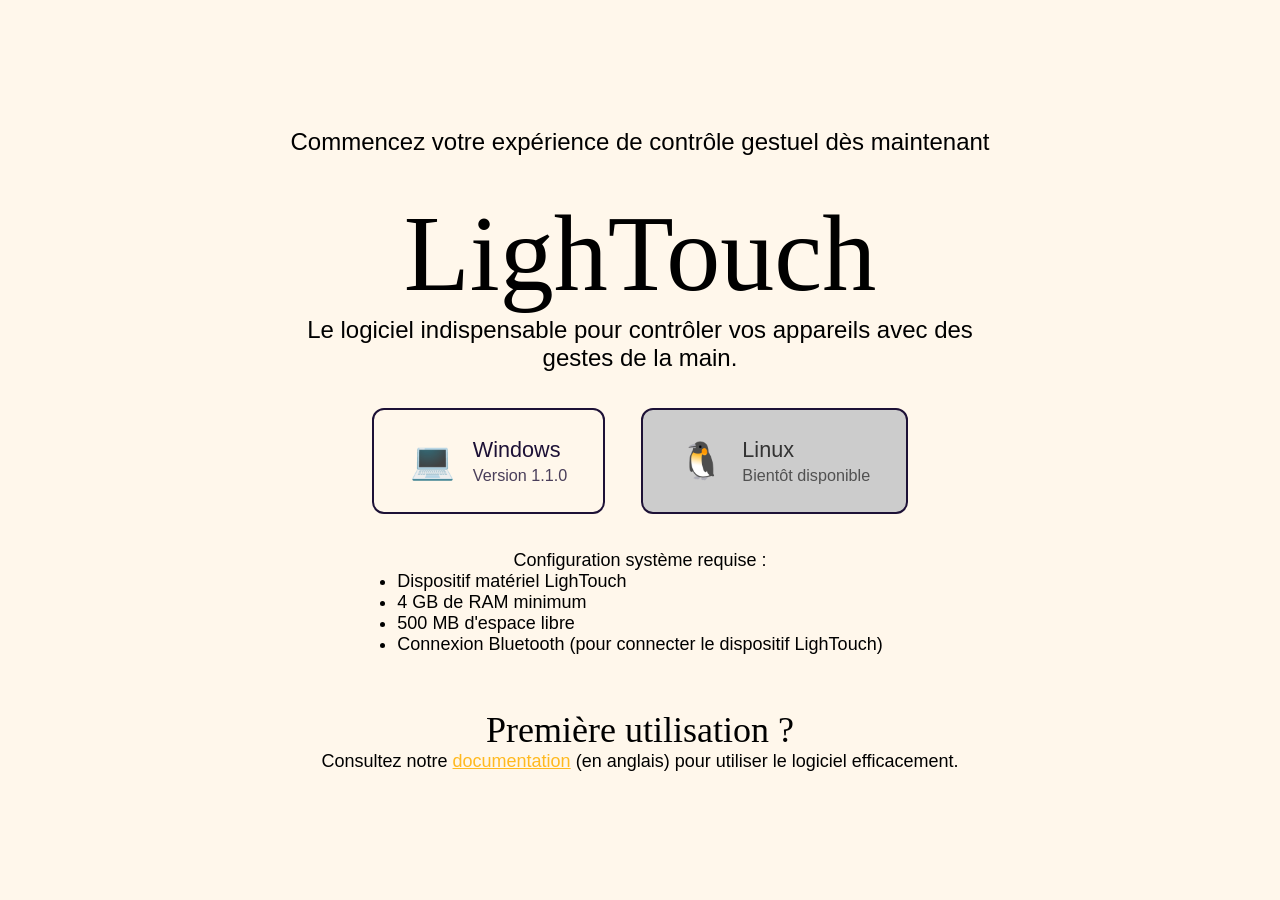
==== software/index.html @ 789bf3b9 "Add downloading page" ====
<!DOCTYPE html>
<html lang="fr">

<head>
    <meta charset="UTF-8" />
    <title>LighTouch - Téléchargement</title>
    <meta name="viewport" content="width=device-width,initial-scale=1" />
    <meta name="description" content="Téléchargez le logiciel LighTouch pour commencer à contrôler vos appareils avec des gestes de la main" />
    <link rel="icon" href="../img/favicon.ico">
    <link rel="stylesheet" href="../style.css" />
    <script defer src="./download.js"></script>
</head>

<body>
    <div class="home-title">
        <div style="margin-top: 2rem; text-align: center;">
            <p style="font-size: x-large;">
                Commencez votre expérience de contrôle gestuel dès maintenant
            </p>
            
            <div class="download-section">
                <h2>LighTouch</h2>
                <p>
                    Le logiciel indispensable pour contrôler vos appareils avec des gestes de la main.
                </p>
                
                <div class="download-buttons">
                    <a href="#" class="download-btn windows" onclick="downloadForPlatform('windows')">
                        <div class="download-icon">💻</div>
                        <div class="download-text">
                            <strong>Windows</strong>
                            <span>Version 1.1.0</span>
                        </div>
                    </a>
                    
                    <a href="#" class="download-btn-disabled linux">
                        <div class="download-icon">🐧</div>
                        <div class="download-text">
                            <strong>Linux</strong>
                            <span>Bientôt disponible</span>
                        </div>
                    </a>
                </div>
                
                <div style="margin-top: 2rem;">
                    <p style="font-size: large;">
                        <strong>Configuration système requise :</strong>
                    </p>
                    <ul style="text-align: left; display: inline-block; font-size: large;">
                        <li>Dispositif matériel LighTouch</li>
                        <li>4 GB de RAM minimum</li>
                        <li>500 MB d'espace libre</li>
                        <li>Connexion Bluetooth (pour connecter le dispositif LighTouch)</li>
                    </ul>
                </div>
                
                <div style="margin-top: 3rem;">
                    <h3>Première utilisation ?</h3>
                    <p style="font-size: large;">
                        Consultez notre <a href="docs.html" style="color: var(--secondary-color); text-decoration: underline; font-size: large;">documentation</a> 
                        (en anglais) pour utiliser le logiciel efficacement.
                    </p>
                </div>
            </div>
        </div>
    </div>

    <style>
        :root {
            --text-color: #333;
            --disabled-color: #ccc;
        }

        .download-section {
            max-width: 800px;
            margin: 0 auto;
            padding: 2rem;
        }
        
        .download-buttons {
            display: flex;
            gap: 2rem;
            justify-content: center;
            flex-wrap: wrap;
            margin: 2rem 0;
        }
        
        .download-btn {
            display: flex;
            align-items: center;
            gap: 1rem;
            padding: 1.5rem 2rem;
            background-color: var(--background-color);
            border: 2px solid var(--primary-color);
            border-radius: 12px;
            text-decoration: none;
            color: var(--primary-color);
            transition: all 0.3s ease;
            min-width: 200px;
        }

        .download-btn-disabled {
            display: flex;
            align-items: center;
            gap: 1rem;
            padding: 1.5rem 2rem;
            border: 2px solid var(--primary-color);
            border-radius: 12px;
            text-decoration: none;
            background-color: var(--disabled-color);
            color: var(--text-color);
            cursor: not-allowed;
            pointer-events: none;
        }
        
        .download-btn:hover {
            background-color: var(--primary-color);
            color: var(--background-color);
            transform: translateY(-2px);
            box-shadow: 0 4px 12px rgba(29, 17, 54, 0.3);
        }

        .download-btn-disabled:hover {
            background-color: var(--disabled-color);
            color: var(--text-color);
            transform: none;
            box-shadow: none;
        }
        
        .download-icon {
            font-size: 2rem;
        }
        
        .download-text {
            display: flex;
            flex-direction: column;
            text-align: left;
        }
        
        .download-text strong {
            font-size: 1.2rem;
            margin-bottom: 0.2rem;
        }
        
        .download-text span {
            font-size: 0.9rem;
            opacity: 0.8;
        }
        
        @media screen and (max-width: 768px) {
            .download-buttons {
                flex-direction: column;
                align-items: center;
            }
            
            .download-btn {
                width: 100%;
                max-width: 300px;
            }
        }
    </style>

    <script>
        function downloadForPlatform(platform) {
            // Ici vous pouvez ajouter la logique de téléchargement
            // Pour l'instant, on affiche juste une alerte
            const platformNames = {
                'windows': 'Windows',
                'macos': 'macOS', 
                'linux': 'Linux'
            };
            
            alert(`Téléchargement de LighTouch pour ${platformNames[platform]} en cours...`);
            
            // Exemple d'URL de téléchargement - à remplacer par vos vrais liens
            const downloadUrls = {
                'windows': 'https://github.com/LighTouchOrg/releases/download/v1.0.0/lightouch-windows.exe',
                'macos': 'https://github.com/LighTouchOrg/releases/download/v1.0.0/lightouch-macos.dmg',
                'linux': 'https://github.com/LighTouchOrg/releases/download/v1.0.0/lightouch-linux.AppImage'
            };
            
            // Rediriger vers le téléchargement
            // window.location.href = downloadUrls[platform];
        }
    </script>
</body>

</html>
---- style.css ----
/* set variables for the theme */
:root {
    --primary-color: #1d1136;
    --primary-color-light: #301d55;
    --secondary-color: #ffb920;
    --background-color: #fff7eb;
    --font-family: 'Tahoma', sans-serif;
}

html {
    height: 100%;
    scrollbar-width: none;
    -ms-overflow-style: none;
}

html::-webkit-scrollbar {
    display: none;
}

* {
    margin: 0;
    padding: 0;
    box-sizing: border-box;
    font-size: large;
    font-weight: 400;
    font-family: 'Tahoma', sans-serif;
}


h1, h2, h3, h4, h5, h6 {
    font-family: 'Times New Roman', Times, serif;
}

h1 {
    font-size: 10rem;
}

h2 {
    font-size: 6rem;
}

h3 {
    font-size: 2rem;
}

img {
    opacity: 0.9;
}

@media screen and (max-width: 1024px) {
    h1 {
        font-size: 8rem;
    }
    h2 {
        font-size: 4rem;
    }

    h3 {
        font-size: 1rem;
    }
}

body {
    height: 100vh;
    width: 100%;
    background-color: #fff7eb;
    overflow-y: scroll;
    scrollbar-width: none;
    -ms-overflow-style: none;
    ::-webkit-scrollbar {
        display: none;
    }
}

p,
p a {
    font-size: x-large;
}

#navbar {
    height: 6%;
    width: 100%;
    padding: .5rem;
    background-color: #e6a733;
}

ul {
    height: 100%;
    display: flex;
    justify-content: space-evenly;
    flex-direction: row;
    align-items: center;
}

a {
    text-decoration: none;
}

input {
    border-radius: 0;
    outline: none;
    border: none;
    padding-bottom: 1px;
    border-bottom: 1px solid var(--primary-color);
    background-color: transparent;
}

.home-title {
    height: 100%;
    width: 100%;
    display: flex;
    flex-direction: column;
    justify-content: center;
    align-items: center;
}

.home-title-animation {
    display: flex;
    flex-direction: row;
    justify-content: center;
    align-items: center;
    font-family: 'Times New Roman', Times, serif;
    color: transparent;
    -webkit-text-stroke: 3px var(--primary-color);
    transform: translateY(-4rem);
    opacity: 0;
    animation: drop 1s forwards;

    margin-bottom: 2rem;
}

.home-title-animation span {
    font-size: 10rem;
    font-family: 'Times New Roman', Times, serif;
    color: transparent;
    transform: translateY(-4rem);
    opacity: 0;
    animation: drop 1s forwards;
}

@media screen and (max-width: 1024px) {
    .home-title-animation, .home-title-animation span {
        font-size: 18vw;
    }
}

@keyframes drop {
    to {
        transform: translateY(0);
        opacity: 1;
    }
}

.hidden {
    visibility: hidden;
    opacity: 0;
    transform: translateX(-10rem);
    transition: visibility 0.6s ease-out, opacity 0.6s ease-out, transform 0.6s ease-out;
}

.visible {
    visibility: visible;
    opacity: 1;
    transform: translateX(0);
    transition: visibility 0.6s ease-out, opacity 0.6s ease-out, transform 0.6s ease-out;
}

.home-title-buttons {
    display: flex;
    flex-direction: row;
    justify-content: center;
    align-items: center;
    gap: 1.5rem;
}

@media screen and (max-width: 1024px) {
    .home-title-buttons {
        flex-direction: column;
    }
}

.home-title-btn {
    height: auto;
    width: fit-content;
    border: 1px solid var(--primary-color);
    padding: .5rem 1.5rem;
    border-radius: 10px;
    background-color: transparent;
    font-size: x-large;
    color: var(--primary-color);
    cursor: pointer;
}

.home-title-btn:hover,
.home-title-btn:focus {
    box-shadow: inset 15rem 0 0 0 #301d55;
    color: #fff;
    border: 1px solid #301d55;
    transition: box-shadow 0.3s linear, color 0.3s linear, border 0.3s linear;
}

.submit-btn {
    height: auto;
    width: fit-content;
    border: 1px solid var(--primary-color);
    padding: .3rem .5rem;
    border-radius: 10px;
    background-color: transparent;
    font-size: large;
    color: var(--primary-color);
    cursor: pointer;
}

.submit-btn:hover,
.submit-btn:focus {
    box-shadow: inset 15rem 0 0 0 #301d55;
    color: #fff;
    border: 1px solid #301d55;
    transition: box-shadow 0.3s linear, color 0.3s linear, border 0.3s linear;
}

.arrow {
    position: fixed;
    z-index: 1000;
    width: 88px;
    height: 88px;
    bottom: calc(10% - 44px);
    right: calc(6% - 44px);
    padding: 22px 24px;
    border-radius: 50%;
    cursor: pointer;
    opacity: 1;
    transition: visibility 0.6s ease-out, opacity 0.5s ease-in-out, transform 0.5s ease-in-out;
}

.arrow-hidden {
    opacity: 0;
    cursor: default;
    visibility: hidden;
}

.arrow-turned {
    transform: rotate(180deg);
}

@media screen and (max-width: 1024px) {
    .arrow {
        bottom: 0;
        right: 0;
        left: auto;
    }
}

#project-description {
    color: var(--primary-color);
    display: flex;
    flex-direction: column;
    align-items: unset;
    text-align: center;
    width: 100%;
    text-wrap: balance;
    gap: .5rem;
}


.horizontal-section {
    height: 100vh;
    display: flex;
    padding: 3rem 8rem;
    flex-direction: row;
    justify-content: space-around;
    align-items: center;
    text-align: left;
}

.vertical-section {
    height: 100vh;
    display: flex;
    padding: 3rem 8rem;
    flex-direction: column;
    justify-content: center;
    align-items: center;
    text-align: center;
}

.vertical-section p {
    margin-top: 1rem;
    text-wrap: balance;
    text-wrap: pretty; /* Not supported in all browsers */
}

@media screen and (max-width: 1024px) {
    img {
        display: none;
    }

    .vertical-section,
    .horizontal-section {
        padding: 3rem 2rem;
    }
}

* .text-animation {
    transform: translateY(-4rem);
    animation: drop 2s forwards;
}

.person-table {
    border-collapse: separate;
    border-spacing: 2em 1em;
}

.social-table {
    margin-top: 2rem;
    display: flex;
    flex-direction: row;
    justify-content: space-around;
    align-items: center;
    gap: 1.5rem;
}

@media screen and (max-width: 1024px) {
    .social-table {
        flex-direction: column;
    }
}

.social-table a {
    display: flex;
    flex-direction: column;
    justify-content: center;
    align-items: center;
    gap: .5rem;
}
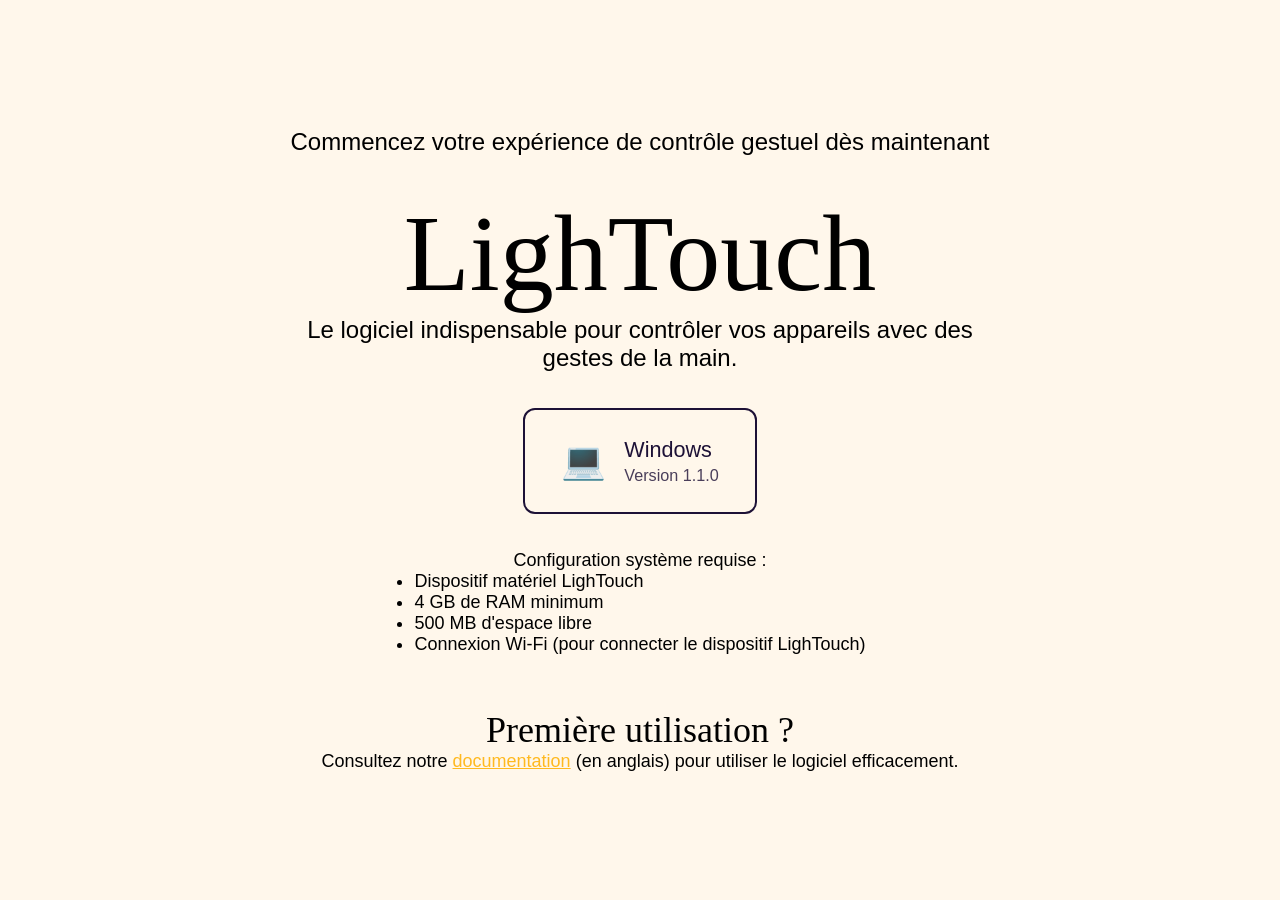
==== commit 002a1b1f: "[+] Change the exe file for the download and comment the linux button" ====
--- a/software/index.html
+++ b/software/index.html
@@ -17,13 +17,13 @@
             <p style="font-size: x-large;">
                 Commencez votre expérience de contrôle gestuel dès maintenant
             </p>
-            
+
             <div class="download-section">
                 <h2>LighTouch</h2>
                 <p>
                     Le logiciel indispensable pour contrôler vos appareils avec des gestes de la main.
                 </p>
-                
+
                 <div class="download-buttons">
                     <a href="#" class="download-btn windows" onclick="downloadForPlatform('windows')">
                         <div class="download-icon">💻</div>
@@ -32,16 +32,16 @@
                             <span>Version 1.1.0</span>
                         </div>
                     </a>
-                    
-                    <a href="#" class="download-btn-disabled linux">
+
+                    <!-- <a href="#" class="download-btn-disabled linux">
                         <div class="download-icon">🐧</div>
                         <div class="download-text">
                             <strong>Linux</strong>
                             <span>Bientôt disponible</span>
                         </div>
-                    </a>
+                    </a> -->
                 </div>
-                
+
                 <div style="margin-top: 2rem;">
                     <p style="font-size: large;">
                         <strong>Configuration système requise :</strong>
@@ -50,14 +50,14 @@
                         <li>Dispositif matériel LighTouch</li>
                         <li>4 GB de RAM minimum</li>
                         <li>500 MB d'espace libre</li>
-                        <li>Connexion Bluetooth (pour connecter le dispositif LighTouch)</li>
+                        <li>Connexion Wi-Fi (pour connecter le dispositif LighTouch)</li>
                     </ul>
                 </div>
-                
+
                 <div style="margin-top: 3rem;">
                     <h3>Première utilisation ?</h3>
                     <p style="font-size: large;">
-                        Consultez notre <a href="docs.html" style="color: var(--secondary-color); text-decoration: underline; font-size: large;">documentation</a> 
+                        Consultez notre <a href="docs.html" style="color: var(--secondary-color); text-decoration: underline; font-size: large;">documentation</a>
                         (en anglais) pour utiliser le logiciel efficacement.
                     </p>
                 </div>
@@ -76,7 +76,7 @@
             margin: 0 auto;
             padding: 2rem;
         }
-        
+
         .download-buttons {
             display: flex;
             gap: 2rem;
@@ -84,7 +84,7 @@
             flex-wrap: wrap;
             margin: 2rem 0;
         }
-        
+
         .download-btn {
             display: flex;
             align-items: center;
@@ -112,7 +112,7 @@
             cursor: not-allowed;
             pointer-events: none;
         }
-        
+
         .download-btn:hover {
             background-color: var(--primary-color);
             color: var(--background-color);
@@ -126,33 +126,33 @@
             transform: none;
             box-shadow: none;
         }
-        
+
         .download-icon {
             font-size: 2rem;
         }
-        
+
         .download-text {
             display: flex;
             flex-direction: column;
             text-align: left;
         }
-        
+
         .download-text strong {
             font-size: 1.2rem;
             margin-bottom: 0.2rem;
         }
-        
+
         .download-text span {
             font-size: 0.9rem;
             opacity: 0.8;
         }
-        
+
         @media screen and (max-width: 768px) {
             .download-buttons {
                 flex-direction: column;
                 align-items: center;
             }
-            
+
             .download-btn {
                 width: 100%;
                 max-width: 300px;
@@ -166,19 +166,19 @@
             // Pour l'instant, on affiche juste une alerte
             const platformNames = {
                 'windows': 'Windows',
-                'macos': 'macOS', 
+                'macos': 'macOS',
                 'linux': 'Linux'
             };
-            
+
             alert(`Téléchargement de LighTouch pour ${platformNames[platform]} en cours...`);
-            
+
             // Exemple d'URL de téléchargement - à remplacer par vos vrais liens
             const downloadUrls = {
                 'windows': 'https://github.com/LighTouchOrg/releases/download/v1.0.0/lightouch-windows.exe',
                 'macos': 'https://github.com/LighTouchOrg/releases/download/v1.0.0/lightouch-macos.dmg',
                 'linux': 'https://github.com/LighTouchOrg/releases/download/v1.0.0/lightouch-linux.AppImage'
             };
-            
+
             // Rediriger vers le téléchargement
             // window.location.href = downloadUrls[platform];
         }
--- a/style.css
+++ b/style.css
@@ -171,6 +171,7 @@
     justify-content: center;
     align-items: center;
     gap: 1.5rem;
+    margin-bottom: 1em;
 }
 
 @media screen and (max-width: 1024px) {
@@ -182,6 +183,7 @@
 .home-title-btn {
     height: auto;
     width: fit-content;
+    min-width: 150px;
     border: 1px solid var(--primary-color);
     padding: .5rem 1.5rem;
     border-radius: 10px;
@@ -189,11 +191,12 @@
     font-size: x-large;
     color: var(--primary-color);
     cursor: pointer;
+    text-align: center;
 }
 
 .home-title-btn:hover,
 .home-title-btn:focus {
-    box-shadow: inset 15rem 0 0 0 #301d55;
+    box-shadow: inset 17rem 0 0 0 #301d55;
     color: #fff;
     border: 1px solid #301d55;
     transition: box-shadow 0.3s linear, color 0.3s linear, border 0.3s linear;
